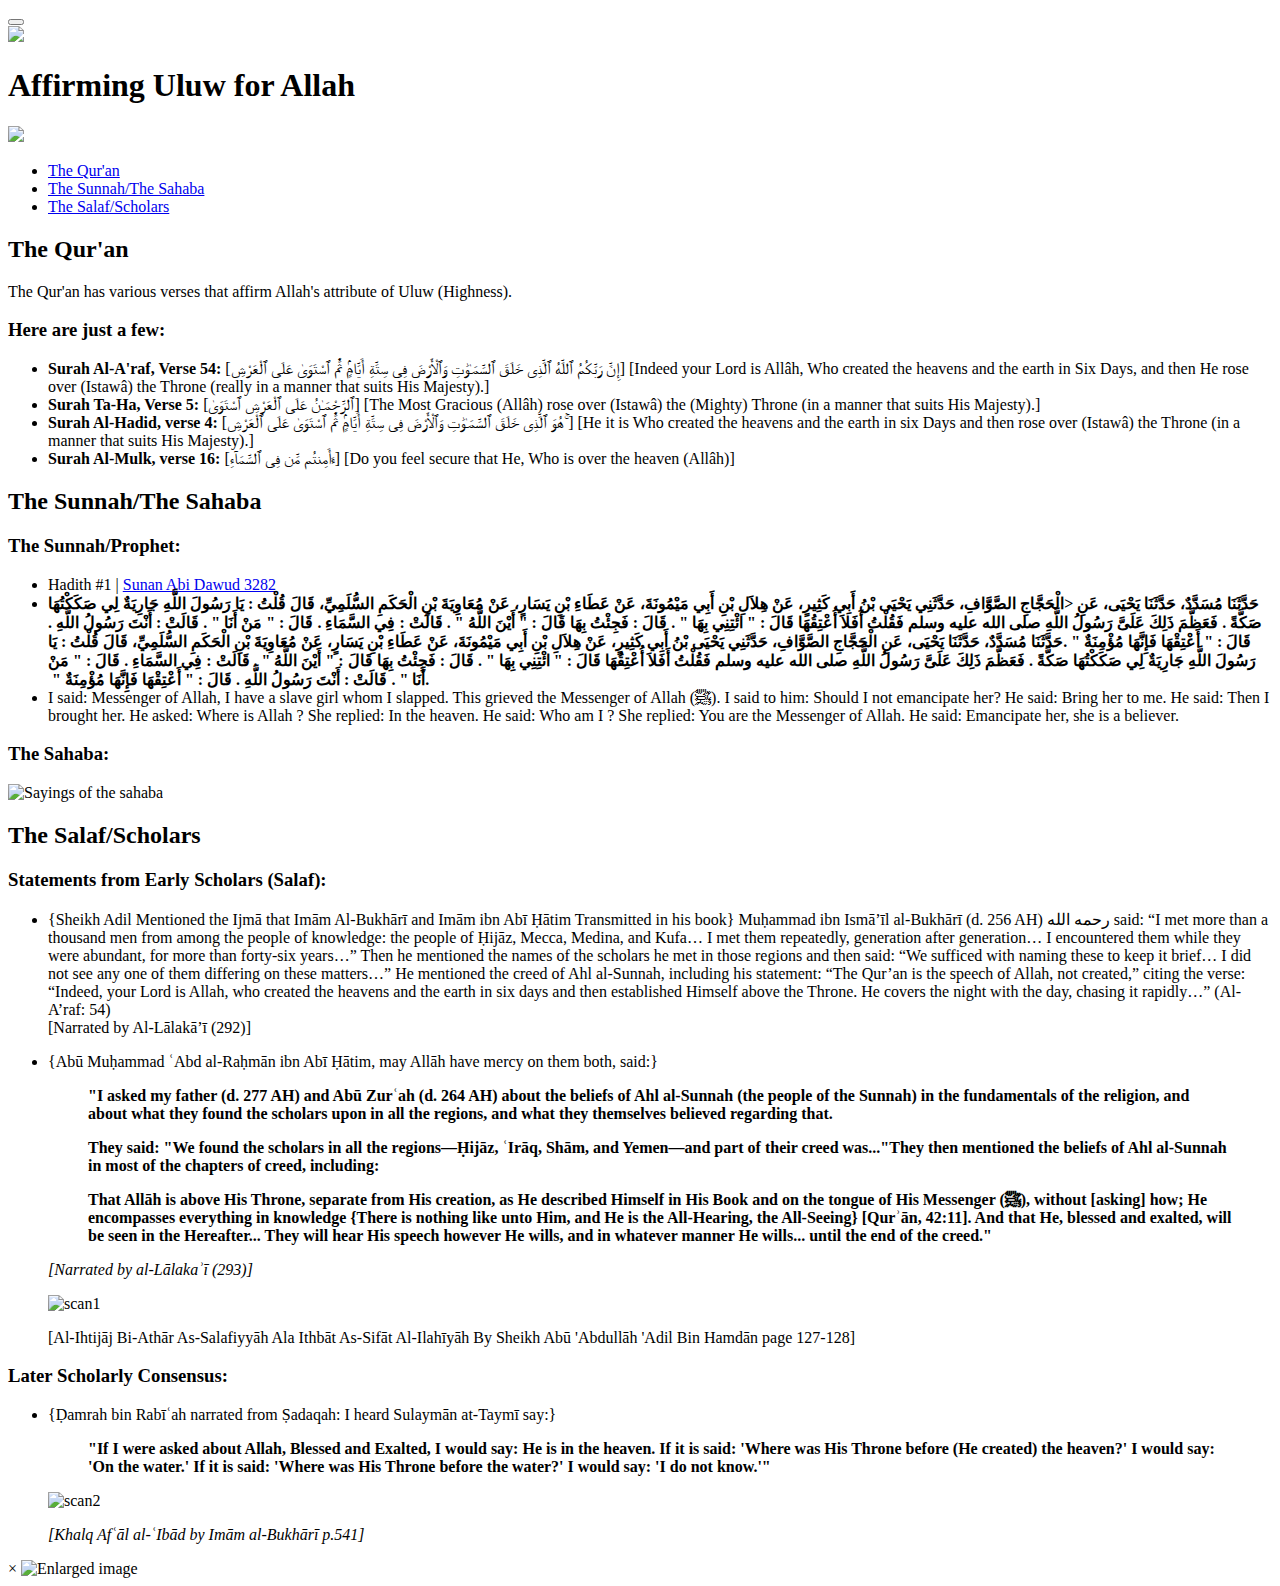
==== affirming-uluw.html @ da6cdb92 "Create affirming-uluw.html" ====
<!DOCTYPE html>
<html lang="en">
<head>
    <meta charset="UTF-8">
    <meta name="viewport" content="width=device-width, initial-scale=1.0">
    <title>Affirming Uluw for Allah</title>
    <link rel="stylesheet" href="style.css"> <!-- Link to your CSS file -->
</head>
<body>
    <!-- Header and Hamburger Menu -->
    <header>
        <button class="hamburger" aria-label="Toggle menu" onclick="toggleMenu()">
            <span></span>
            <span></span>
            <span></span>
        </button>
        <div class="header-content">
        <a href="index.html">
            <img id="logo-image" src="main-screen-image.png">
        </a>
        <h1>Affirming Uluw for Allah</h1> 
        <img id="logo-image" src="./imgs/affirming-uluw-logo-1.png">
        </div>
    </header>

    <!-- Sidebar Navigation Menu -->
    <nav class="sidebar" id="sidebar">
        <ul>
            <li><a href="#quran">The Qur'an</a></li>
            <li><a href="#sunnah">The Sunnah/The Sahaba</a></li>
            <li><a href="#salaf">The Salaf/Scholars</a></li>
        </ul>
    </nav>
 <div id="overlay"></div>
    <!-- Main Content Sections -->
    <main>
        <section id="quran">
            <h2>The Qur'an</h2>
            <p>The Qur'an has various verses that affirm Allah's attribute of Uluw (Highness).</p>
            <h3>Here are just a few:</h3>
            <ul>
                <li><strong>Surah Al-A'raf, Verse 54:</strong> <span lang="ar">[إِنَّ رَبَّكُمُ ٱللَّهُ ٱلَّذِى خَلَقَ ٱلسَّمَـٰوَٰتِ وَٱلْأَرْضَ فِى سِتَّةِ أَيَّامٍۢ ثُمَّ ٱسْتَوَىٰ عَلَى ٱلْعَرْشِ]</span> [Indeed your Lord is Allâh, Who created the heavens and the earth in Six Days, and then He rose over (Istawâ) the Throne (really in a manner that suits His Majesty).]</li>
                <li><strong>Surah Ta-Ha, Verse 5:</strong> <span lang="ar">[ٱلرَّحْمَـٰنُ عَلَى ٱلْعَرْشِ ٱسْتَوَىٰ]</span> [The Most Gracious (Allâh) rose over (Istawâ) the (Mighty) Throne (in a manner that suits His Majesty).]</li>
                <li><strong>Surah Al-Hadid, verse 4:</strong> <span lang="ar">[هُوَ ٱلَّذِى خَلَقَ ٱلسَّمَـٰوَٰتِ وَٱلْأَرْضَ فِى سِتَّةِ أَيَّامٍۢ ثُمَّ ٱسْتَوَىٰ عَلَى ٱلْعَرْشِ ۚ]</span> [He it is Who created the heavens and the earth in six Days and then rose over (Istawâ) the Throne (in a manner that suits His Majesty).]</li>
                <li><strong>Surah Al-Mulk, verse 16:</strong> <span lang="ar">[ءَأَمِنتُم مَّن فِى ٱلسَّمَآءِ]</span> [Do you feel secure that He, Who is over the heaven (Allâh)] </li>
            </ul>
        </section>

        <section id="sunnah">
            <h2>The Sunnah/The Sahaba</h2>
            <h3>The Sunnah/Prophet:</h3>
            <ul>
               <li>Hadith #1 | <a href="https://sunnah.com/abudawud:3282" target="_blank" rel="noopener noreferrer">Sunan Abi Dawud 3282</a></li>
                
                <li>
                    <strong>
                    <span>
                    حَدَّثَنَا مُسَدَّدٌ، حَدَّثَنَا يَحْيَى، عَنِ <الْحَجَّاجِ الصَّوَّافِ، حَدَّثَنِي يَحْيَى بْنُ أَبِي كَثِيرٍ، عَنْ هِلاَلِ بْنِ أَبِي مَيْمُونَةَ، عَنْ عَطَاءِ بْنِ يَسَارٍ، عَنْ مُعَاوِيَةَ بْنِ الْحَكَمِ السُّلَمِيِّ، قَالَ قُلْتُ ‏:‏ يَا رَسُولَ اللَّهِ جَارِيَةٌ لِي صَكَكْتُهَا صَكَّةً ‏.‏ فَعَظَّمَ ذَلِكَ عَلَىَّ رَسُولُ اللَّهِ صلى الله عليه وسلم فَقُلْتُ أَفَلاَ أُعْتِقُهَا قَالَ ‏:‏ ‏"‏ ائْتِنِي بِهَا ‏"‏ ‏.‏ قَالَ ‏:‏ فَجِئْتُ بِهَا قَالَ ‏:‏ ‏"‏ أَيْنَ اللَّهُ ‏"‏ ‏.‏ قَالَتْ ‏:‏ فِي السَّمَاءِ ‏.‏ قَالَ ‏:‏ ‏"‏ مَنْ أَنَا ‏"‏ ‏.‏ قَالَتْ ‏:‏ أَنْتَ رَسُولُ اللَّهِ ‏.‏ قَالَ ‏:‏ ‏"‏ أَعْتِقْهَا فَإِنَّهَا مُؤْمِنَةٌ ‏"‏ ‏.حَدَّثَنَا مُسَدَّدٌ، حَدَّثَنَا يَحْيَى، عَنِ الْحَجَّاجِ الصَّوَّافِ، حَدَّثَنِي يَحْيَى بْنُ أَبِي كَثِيرٍ، عَنْ هِلاَلِ بْنِ أَبِي مَيْمُونَةَ، عَنْ عَطَاءِ بْنِ يَسَارٍ، عَنْ مُعَاوِيَةَ بْنِ الْحَكَمِ السُّلَمِيِّ، قَالَ قُلْتُ ‏:‏ يَا رَسُولَ اللَّهِ جَارِيَةٌ لِي صَكَكْتُهَا صَكَّةً ‏.‏ فَعَظَّمَ ذَلِكَ عَلَىَّ رَسُولُ اللَّهِ صلى الله عليه وسلم فَقُلْتُ أَفَلاَ أُعْتِقُهَا قَالَ ‏:‏ ‏"‏ ائْتِنِي بِهَا ‏"‏ ‏.‏ قَالَ ‏:‏ فَجِئْتُ بِهَا قَالَ ‏:‏ ‏"‏ أَيْنَ اللَّهُ ‏"‏ ‏.‏ قَالَتْ ‏:‏ فِي السَّمَاءِ ‏.‏ قَالَ ‏:‏ ‏"‏ مَنْ أَنَا ‏"‏ ‏.‏ قَالَتْ ‏:‏ أَنْتَ رَسُولُ اللَّهِ ‏.‏ قَالَ ‏:‏ ‏"‏ أَعْتِقْهَا فَإِنَّهَا مُؤْمِنَةٌ ‏"‏ ‏.
                    </strong>
                    </span>
                </li>
                <li>I said: Messenger of Allah, I have a slave girl whom I slapped. This grieved the Messenger of Allah (ﷺ). I said to him: Should I not emancipate her? He said: Bring her to me. He said: Then I brought her. He asked: Where is Allah ? She replied: In the heaven. He said: Who am I ? She replied: You are the Messenger of Allah. He said: Emancipate her, she is a believer.</li>
            </ul>
            <h3>The Sahaba:</h3>
            <div class="image-container">
                <img src="imgs/sahaba-image-1.png" alt="Sayings of the sahaba" class="sahaba-image" onclick="openModal(this)">
            </div>
        </section>

        <section id="salaf">
            <h2>The Salaf/Scholars</h2>
            <h3>Statements from Early Scholars (Salaf):</h3>
            <ul>
                <li>{Sheikh Adil Mentioned the Ijmā that Imām Al-Bukhārī and Imām ibn Abī Ḥātim Transmitted in his book}

Muḥammad ibn Ismā’īl al-Bukhārī (d. 256 AH) رحمه الله said: “I met more than a thousand men from among the people of knowledge: the people of Ḥijāz, Mecca, Medina, and Kufa… I met them repeatedly, generation after generation… I encountered them while they were abundant, for more than forty-six years…” Then he mentioned the names of the scholars he met in those regions and then said: “We sufficed with naming these to keep it brief… I did not see any one of them differing on these matters…” He mentioned the creed of Ahl al-Sunnah, including his statement: “The Qur’an is the speech of Allah, not created,” citing the verse: “Indeed, your Lord is Allah, who created the heavens and the earth in six days and then established Himself above the Throne. He covers the night with the day, chasing it rapidly…” (Al-A’raf: 54) <br> [Narrated by Al-Lālakā’ī (292)]</li>
                <li><p> {Abū Muḥammad ʿAbd al-Raḥmān ibn Abī Ḥātim, may Allāh have mercy on them both, said:}</p>

<blockquote>
  <p><strong>"I asked my father (d. 277 AH) and Abū Zurʿah (d. 264 AH) about the beliefs of Ahl al-Sunnah (the people of the Sunnah) in the fundamentals of the religion, and about what they found the scholars upon in all the regions, and what they themselves believed regarding that.</strong></p>

  <p><strong>They said: "We found the scholars in all the regions—Ḥijāz, ʿIrāq, Shām, and Yemen—and part of their creed was..."They then mentioned the beliefs of Ahl al-Sunnah in most of the chapters of creed, including:</strong></p>

  <p><strong>That Allāh is above His Throne, separate from His creation, as He described Himself in His Book and on the tongue of His Messenger (ﷺ), without [asking] how; He encompasses everything in knowledge {There is nothing like unto Him, and He is the All-Hearing, the All-Seeing} [Qurʾān, 42:11]. And that He, blessed and exalted, will be seen in the Hereafter... They will hear His speech however He wills, and in whatever manner He wills... until the end of the creed."</strong></p>
</blockquote>

<p><em>[Narrated by al-Lālakaʾī (293)]</em></p>

<img src="imgs/al-ihtijaj-scan-1.jpg" alt="scan1" class="sahaba-image" onclick="openModal(this)">

<p>[Al-Ihtijāj Bi-Athār As-Salafiyyāh Ala Ithbāt As-Sifāt Al-Ilahīyāh By Sheikh Abū 'Abdullāh 'Adil Bin Hamdān page 127-128]</p></li>
            

                
            </ul>
            <h3>Later Scholarly Consensus:</h3>
            <ul> 
    <li> 
                <p> {Ḍamrah bin Rabīʿah narrated from Ṣadaqah: I heard Sulaymān at-Taymī say:} </p>
  


<blockquote>
  <p><strong>"If I were asked about Allah, Blessed and Exalted, I would say: He is in the heaven. If it is said: 'Where was His Throne before (He created) the heaven?' I would say: 'On the water.' If it is said: 'Where was His Throne before the water?' I would say: 'I do not know.'"</strong></p>
</blockquote>
<img src="imgs/khalq-afal-al-ibad-scan-1.png" alt="scan2" class="sahaba-image" onclick="openModal(this)">
<p><em>[Khalq Afʿāl al-ʿIbād by Imām al-Bukhārī p.541]</em></p> 
    </li>
            
            
            </ul>
        </section>
    </main>

    <!-- Modal for Image -->
    <div id="image-modal" class="modal">
        <span class="close" onclick="closeModal()">&times;</span>
        <img class="modal-content" id="img01" alt="Enlarged image">
    </div>

    <script src="script.js"></script> 
</body>
</html>
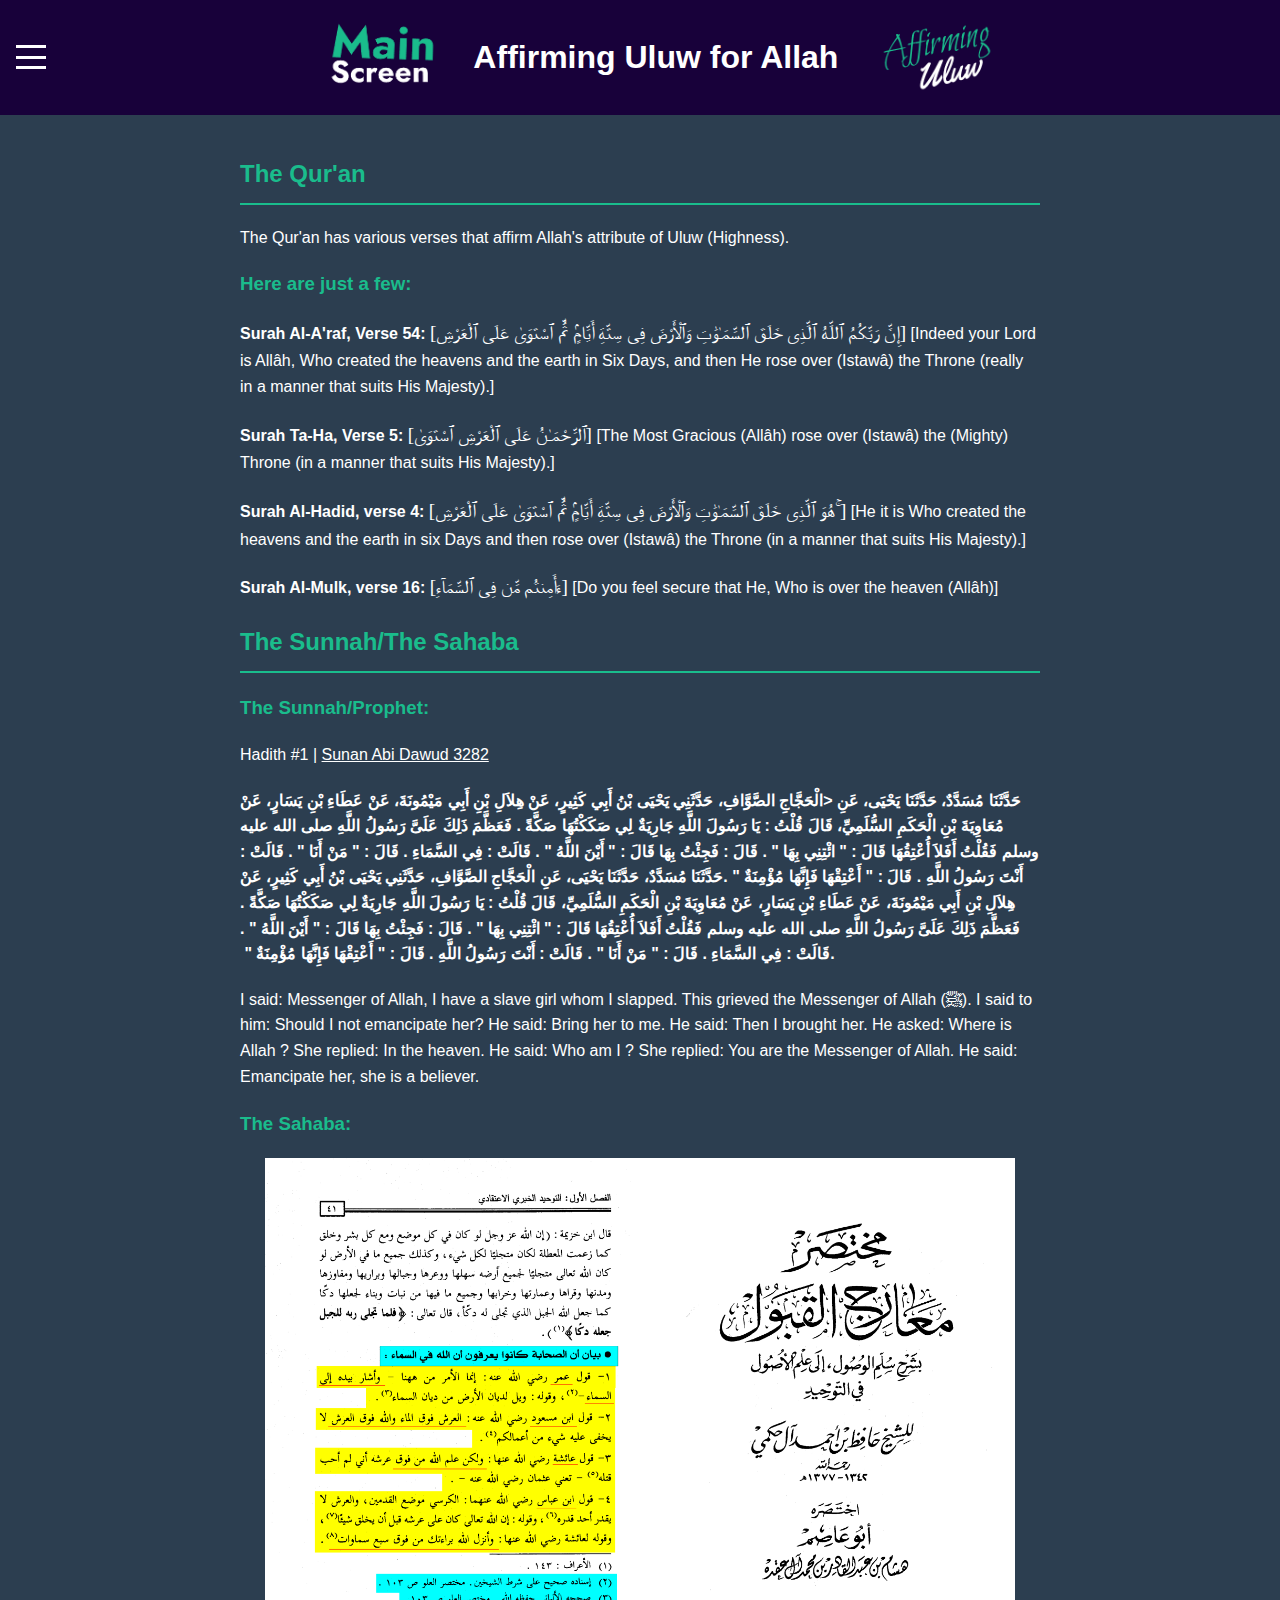
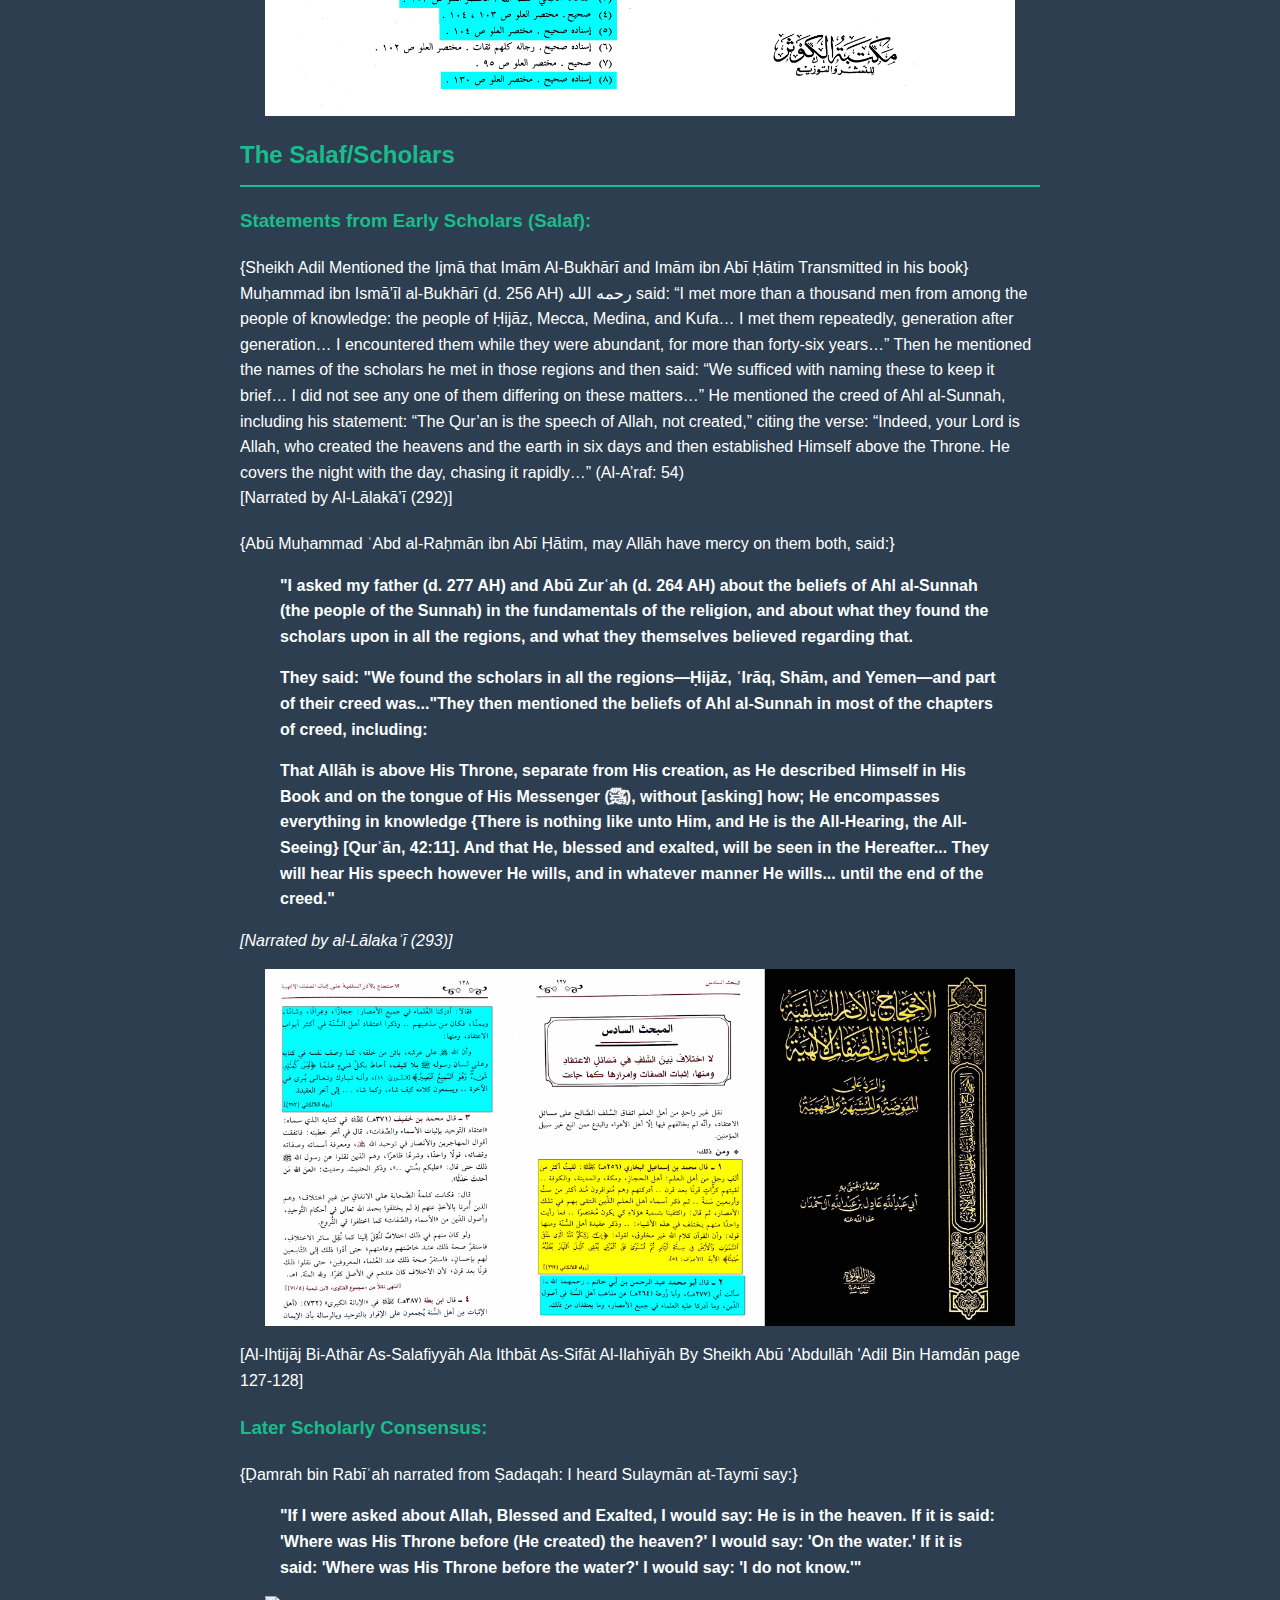
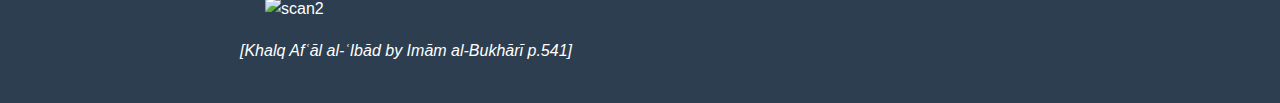
==== commit 3839eecb: "Update affirming-uluw.html" ====
--- a/affirming-uluw.html
+++ b/affirming-uluw.html
@@ -16,10 +16,10 @@
         </button>
         <div class="header-content">
         <a href="index.html">
-            <img id="logo-image" src="main-screen-image.png">
+            <img id="logo-image" src="img/main-screen-image.png">
         </a>
         <h1>Affirming Uluw for Allah</h1> 
-        <img id="logo-image" src="./imgs/affirming-uluw-logo-1.png">
+        <img id="logo-image" src="img/affirming-uluw-logo-1.png">
         </div>
     </header>
 
@@ -63,7 +63,7 @@
             </ul>
             <h3>The Sahaba:</h3>
             <div class="image-container">
-                <img src="imgs/sahaba-image-1.png" alt="Sayings of the sahaba" class="sahaba-image" onclick="openModal(this)">
+                <img src="img/sahaba-image-1.png" alt="Sayings of the sahaba" class="sahaba-image" onclick="openModal(this)">
             </div>
         </section>
 
@@ -86,7 +86,7 @@
 
 <p><em>[Narrated by al-Lālakaʾī (293)]</em></p>
 
-<img src="imgs/al-ihtijaj-scan-1.jpg" alt="scan1" class="sahaba-image" onclick="openModal(this)">
+<img src="img/al-ihtijaj-scan-1.jpg" alt="scan1" class="sahaba-image" onclick="openModal(this)">
 
 <p>[Al-Ihtijāj Bi-Athār As-Salafiyyāh Ala Ithbāt As-Sifāt Al-Ilahīyāh By Sheikh Abū 'Abdullāh 'Adil Bin Hamdān page 127-128]</p></li>
             
@@ -103,7 +103,7 @@
 <blockquote>
   <p><strong>"If I were asked about Allah, Blessed and Exalted, I would say: He is in the heaven. If it is said: 'Where was His Throne before (He created) the heaven?' I would say: 'On the water.' If it is said: 'Where was His Throne before the water?' I would say: 'I do not know.'"</strong></p>
 </blockquote>
-<img src="imgs/khalq-afal-al-ibad-scan-1.png" alt="scan2" class="sahaba-image" onclick="openModal(this)">
+<img src="img/khalq-afal-al-ibad-scan-1.png" alt="scan2" class="sahaba-image" onclick="openModal(this)">
 <p><em>[Khalq Afʿāl al-ʿIbād by Imām al-Bukhārī p.541]</em></p> 
     </li>
             
--- a/style.css
+++ b/style.css
@@ -0,0 +1,200 @@
+body, html {
+    margin: 0;
+    padding: 0;
+    font-family: Arial, sans-serif;
+    line-height: 1.6;
+    color: #333;
+}
+
+header {
+    background-color: #18013a;
+    padding: 1rem;
+    display: flex;
+    align-items: center;
+    position: relative;
+}
+.header-content {
+    display: flex;
+    align-items: center;
+    justify-content: center;
+    flex: 1;
+}
+
+
+h1 {
+    margin: 0 0 0 2rem; 
+    color: white;
+    margin-right: 30px;
+}
+
+h2 {
+    color: #1abc8c;
+    border-bottom: 2px solid #1abc8c;
+    padding-bottom: 10px;
+}
+
+h3 {
+    color: #1abc8c;
+}
+
+.hamburger {
+    background: none;
+    border: none;
+    cursor: pointer;
+    display: flex;
+    flex-direction: column;
+    justify-content: space-between;
+    height: 24px;
+    width: 30px;
+    padding: 0;
+    z-index: 1001;
+}
+
+.hamburger span {
+    background-color: white;
+    height: 3px;
+    width: 100%;
+    transition: all 0.3s ease;
+}
+
+#overlay {
+    display: none;
+    position: fixed;
+    top: 0;
+    left: 0;
+    width: 100%;
+    height: 100%;
+    background-color: rgba(0, 0, 0, 0.5);
+    z-index: 999;
+}
+
+.sidebar {
+    /* ... existing styles ... */
+    z-index: 1000; /* Ensure sidebar is above overlay */
+}
+
+.sidebar {
+    position: fixed;
+    top: 0;
+    left: 0;
+    width: 250px;
+    height: 100%;
+    background-color: rgba(24, 1, 58, 0.7);
+    transform: translateX(-100%);
+    transition: transform 0.3s ease;
+    z-index: 1000;
+}
+
+.sidebar.active {
+    transform: translateX(0);
+}
+
+.sidebar ul {
+    list-style-type: none;
+    padding: 20px;
+    margin-top: 60px;
+}
+
+.sidebar ul li {
+    margin-bottom: 10px;
+}
+
+.sidebar ul li a {
+    color: #ffffff;
+    text-decoration: none;
+    font-size: 1.1em;
+}
+
+main {
+    padding: 20px;
+    max-width: 800px;
+    margin: 0 auto;
+}
+
+#sunnah ul, #salaf ul, #quran ul {
+    list-style-type: none;
+    padding: 0;
+}
+
+#sunnah li, #salaf li, #quran li {
+    margin-bottom: 20px;
+}
+
+.image-container {
+    text-align: center;
+}
+
+.sahaba-image {
+    max-width: 100%;
+    height: auto;
+    display: block;
+    margin: 13px auto;
+    cursor: pointer;
+    transition: transform 0.3s ease;
+}
+
+.sahaba-image:hover {
+    transform: scale(1.05);
+}
+
+
+.modal {
+    display: none;
+    position: fixed;
+    z-index: 1002;
+    padding-top: 100px;
+    left: 0;
+    top: 0;
+    width: 100%;
+    height: 100%;
+    overflow: auto;
+    background-color: rgba(0,0,0,0.9);
+}
+
+.modal-content {
+    margin: auto;
+    display: block;
+    width: 80%;
+    max-width: 700px;
+}
+
+.close {
+    position: absolute;
+    top: 15px;
+    right: 35px;
+    color: #f1f1f1;
+    font-size: 40px;
+    font-weight: bold;
+    transition: 0.3s;
+}
+
+.close:hover,
+.close:focus {
+    color: #bbb;
+    text-decoration: none;
+    cursor: pointer;
+}
+
+@media (min-width: 800px) {
+    .sahaba-image {
+        max-width: 750px;
+    }
+}
+
+span[lang="ar"] {
+    font-family: 'Traditional Arabic', 'Scheherazade', serif;
+    font-size: 1.2em;
+}
+* {
+    color: white;
+}
+body {
+    background-color: #2C3E50 !important;
+}
+#logo-image {
+    height: 75px;
+    margin-left: 10px;
+}
+.padding-left {
+    padding-left: 8px;;
+}
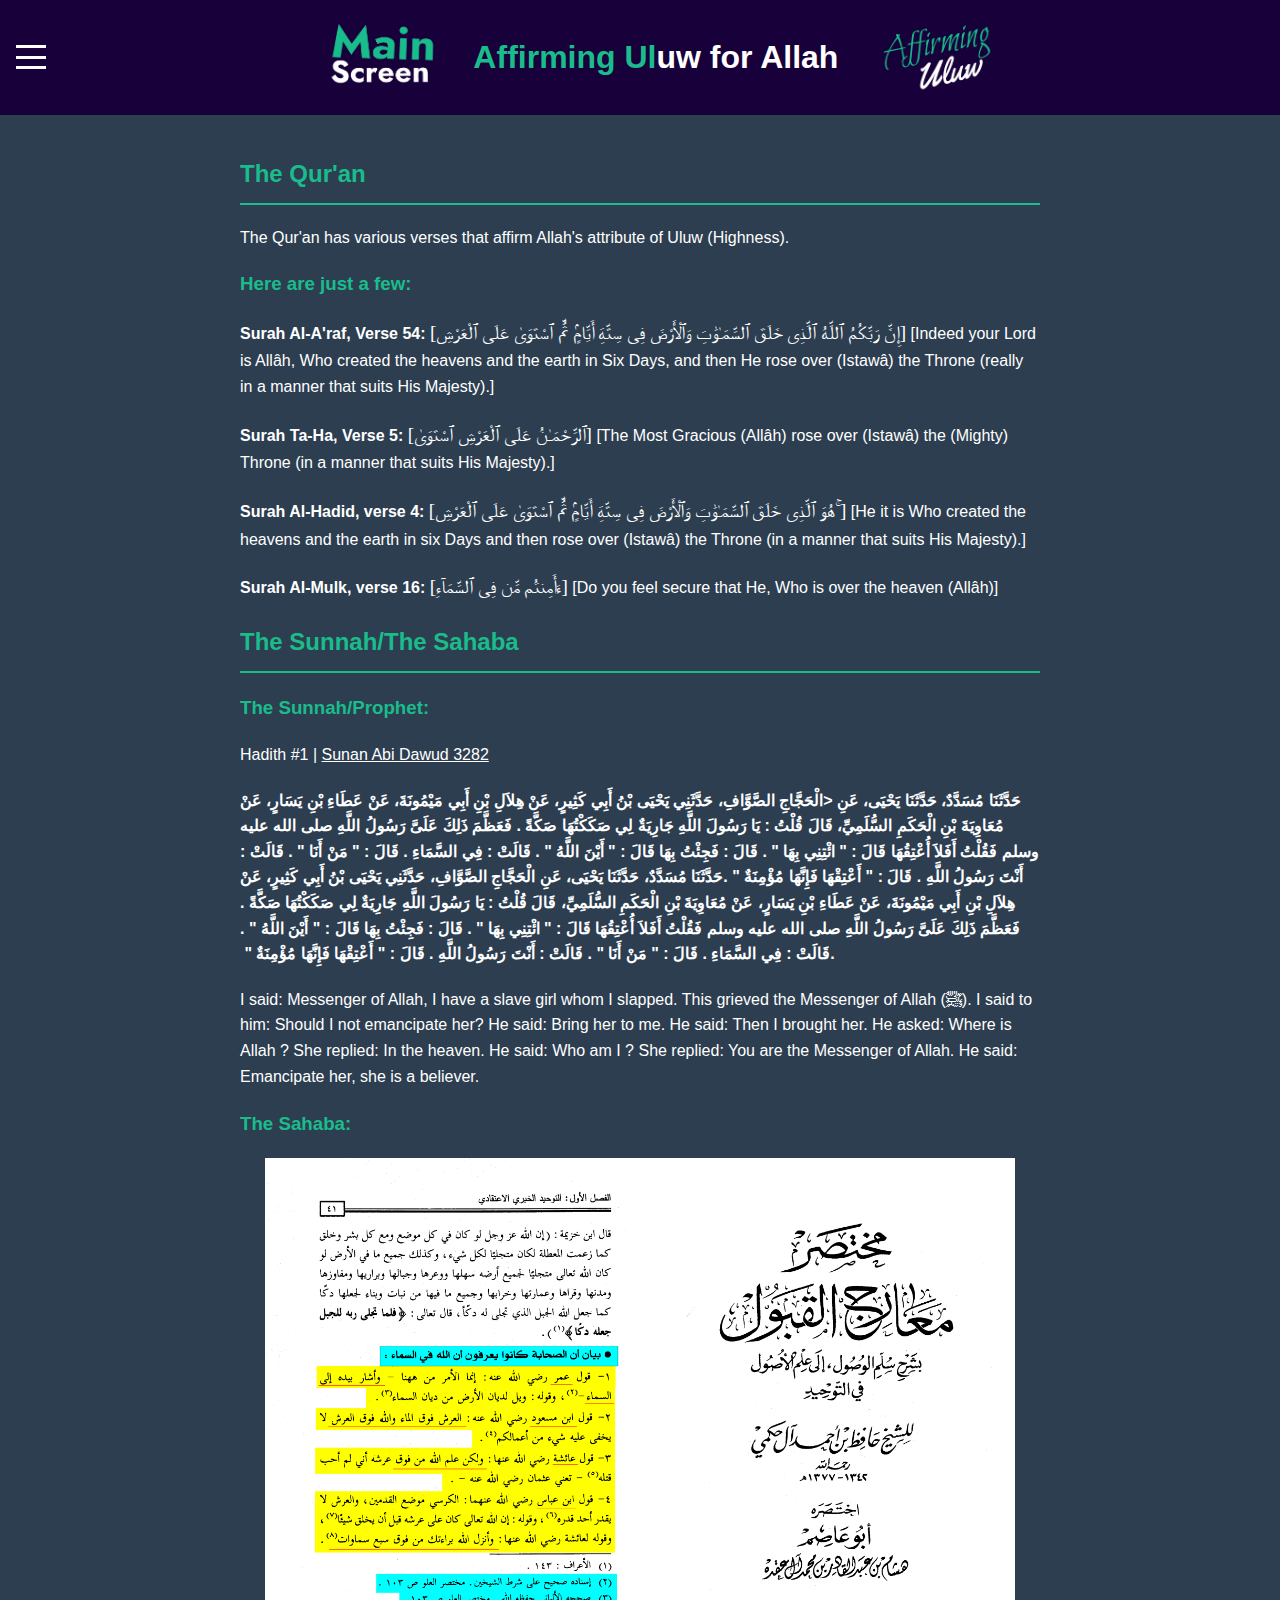
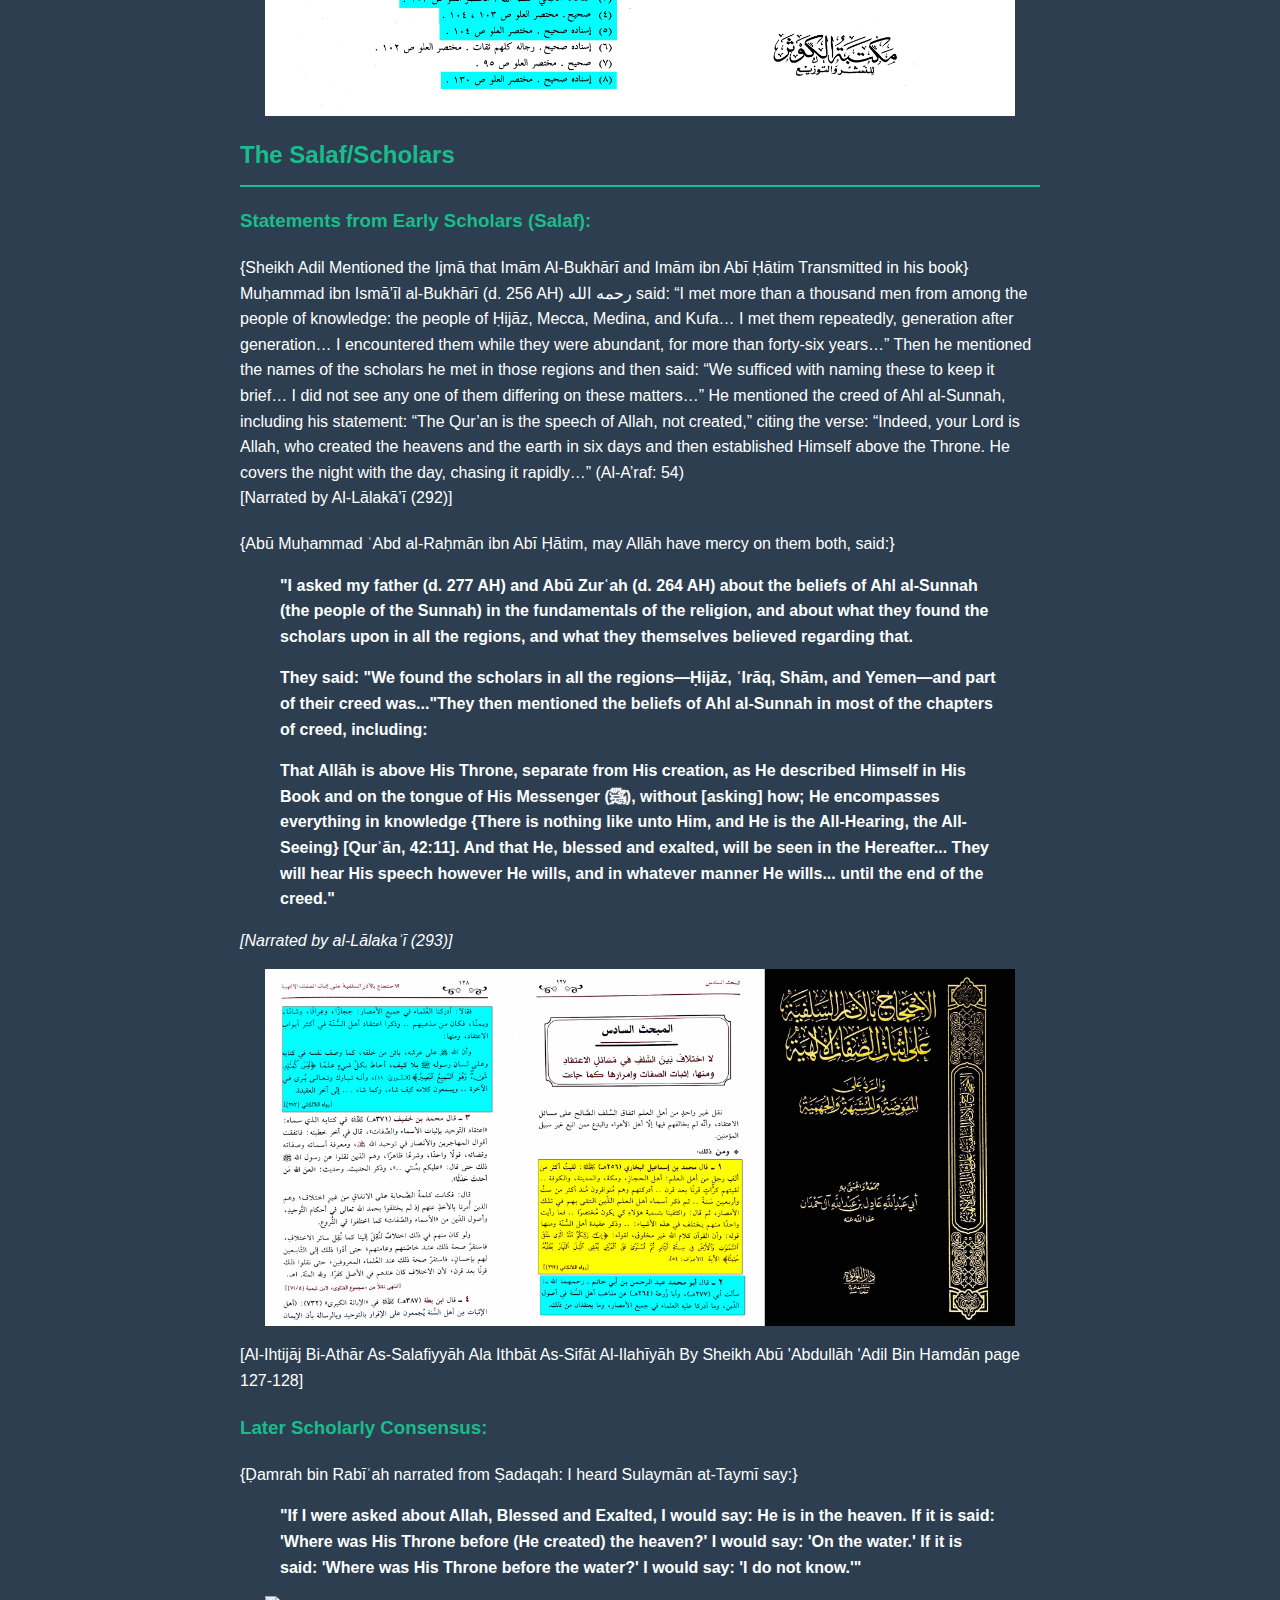
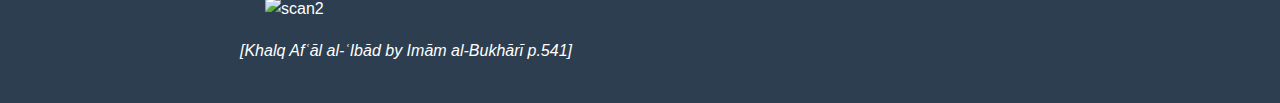
==== commit 27635bec: "Update affirming-uluw.html" ====
--- a/affirming-uluw.html
+++ b/affirming-uluw.html
@@ -3,7 +3,7 @@
 <head>
     <meta charset="UTF-8">
     <meta name="viewport" content="width=device-width, initial-scale=1.0">
-    <title>Affirming Uluw for Allah</title>
+    <title> <span style="color: #1abc8c">Affirming Ul</span>uw for Allah</title>
     <link rel="stylesheet" href="style.css"> <!-- Link to your CSS file -->
 </head>
 <body>
@@ -18,7 +18,7 @@
         <a href="index.html">
             <img id="logo-image" src="img/main-screen-image.png">
         </a>
-        <h1>Affirming Uluw for Allah</h1> 
+        <h1><span style="color: #1abc8c">Affirming Ul</span>uw for Allah</h1> 
         <img id="logo-image" src="img/affirming-uluw-logo-1.png">
         </div>
     </header>
@@ -84,11 +84,11 @@
   <p><strong>That Allāh is above His Throne, separate from His creation, as He described Himself in His Book and on the tongue of His Messenger (ﷺ), without [asking] how; He encompasses everything in knowledge {There is nothing like unto Him, and He is the All-Hearing, the All-Seeing} [Qurʾān, 42:11]. And that He, blessed and exalted, will be seen in the Hereafter... They will hear His speech however He wills, and in whatever manner He wills... until the end of the creed."</strong></p>
 </blockquote>
 
-<p><em>[Narrated by al-Lālakaʾī (293)]</em></p>
+<p><em><span class="green-color">[Narrated by al-Lālakaʾī (293)]</span></em></p>
 
 <img src="img/al-ihtijaj-scan-1.jpg" alt="scan1" class="sahaba-image" onclick="openModal(this)">
 
-<p>[Al-Ihtijāj Bi-Athār As-Salafiyyāh Ala Ithbāt As-Sifāt Al-Ilahīyāh By Sheikh Abū 'Abdullāh 'Adil Bin Hamdān page 127-128]</p></li>
+<p><span class="green-color">[Al-Ihtijāj Bi-Athār As-Salafiyyāh Ala Ithbāt As-Sifāt Al-Ilahīyāh By Sheikh Abū 'Abdullāh 'Adil Bin Hamdān page 127-128]</span></p></li>
             
 
                 
@@ -104,7 +104,7 @@
   <p><strong>"If I were asked about Allah, Blessed and Exalted, I would say: He is in the heaven. If it is said: 'Where was His Throne before (He created) the heaven?' I would say: 'On the water.' If it is said: 'Where was His Throne before the water?' I would say: 'I do not know.'"</strong></p>
 </blockquote>
 <img src="img/khalq-afal-al-ibad-scan-1.png" alt="scan2" class="sahaba-image" onclick="openModal(this)">
-<p><em>[Khalq Afʿāl al-ʿIbād by Imām al-Bukhārī p.541]</em></p> 
+<p><em><span class="green-color">[Khalq Afʿāl al-ʿIbād by Imām al-Bukhārī p.541]</span></em></p> 
     </li>
             
             
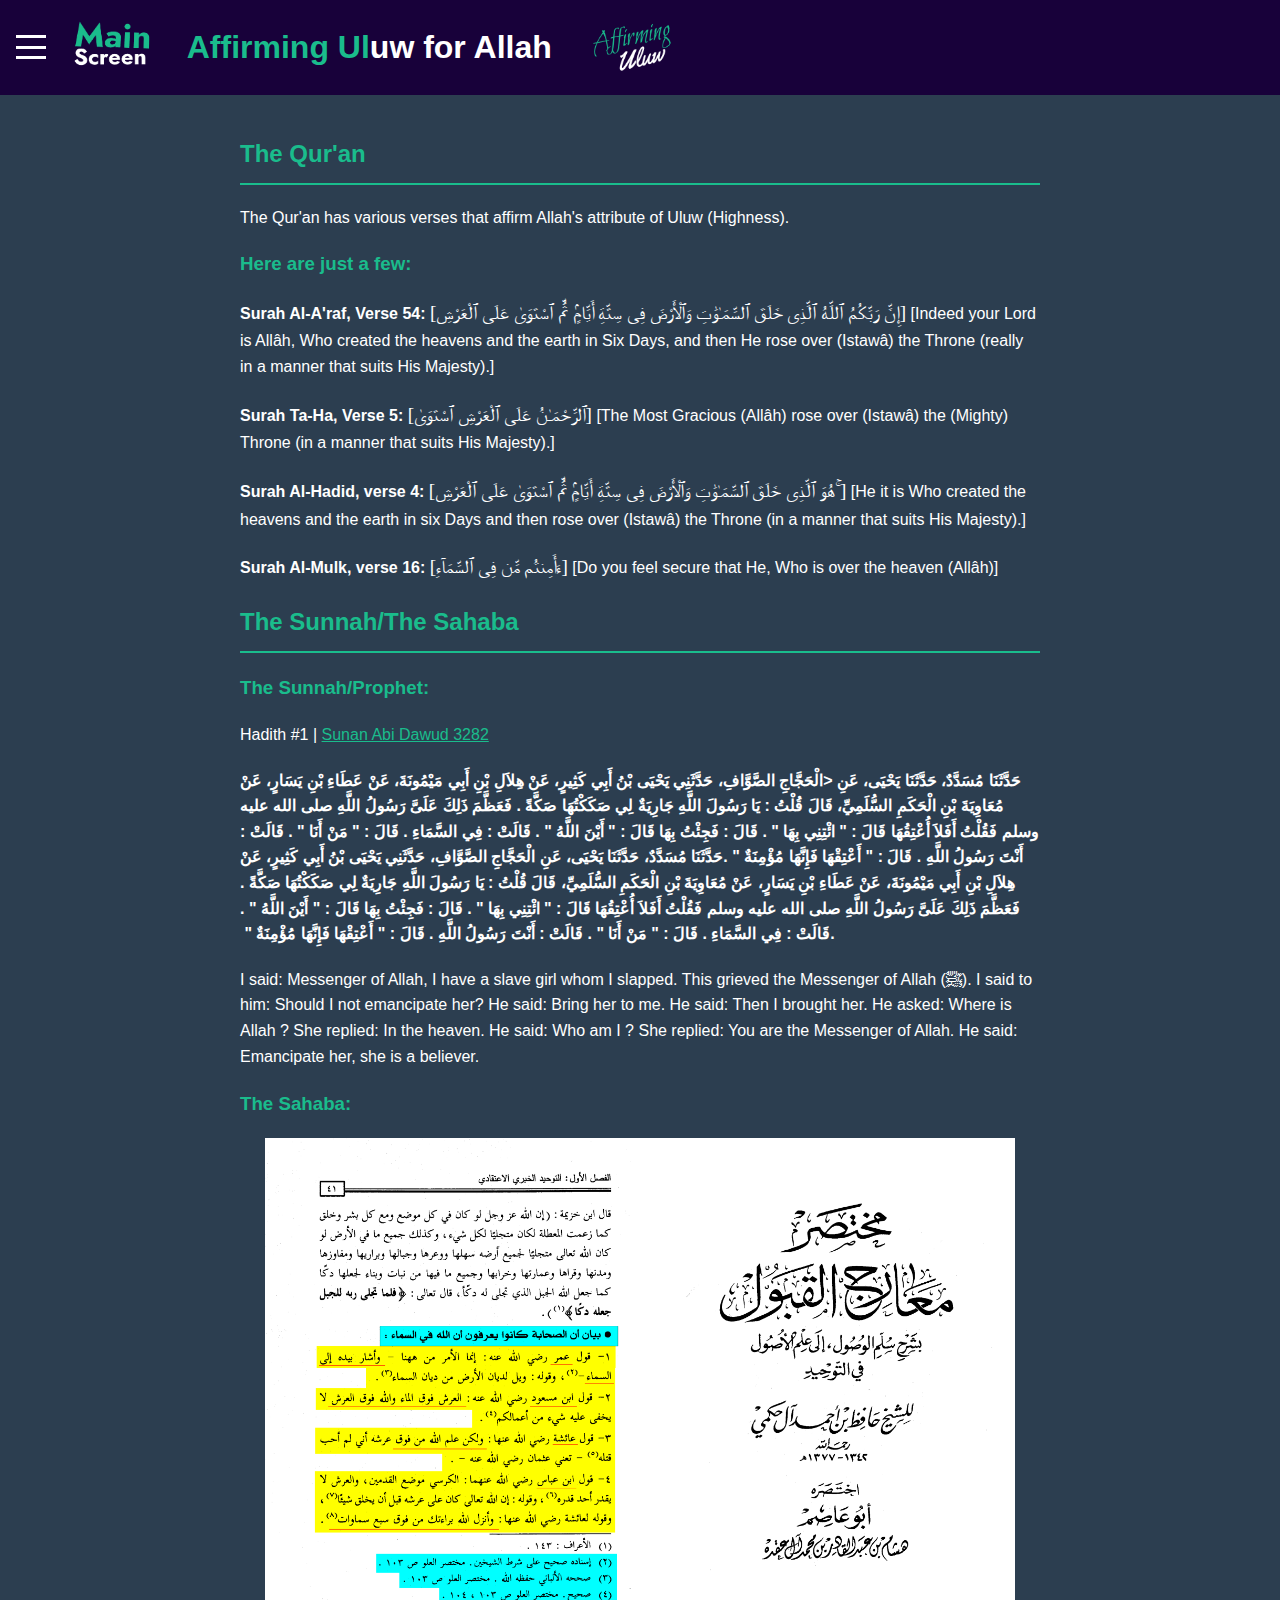
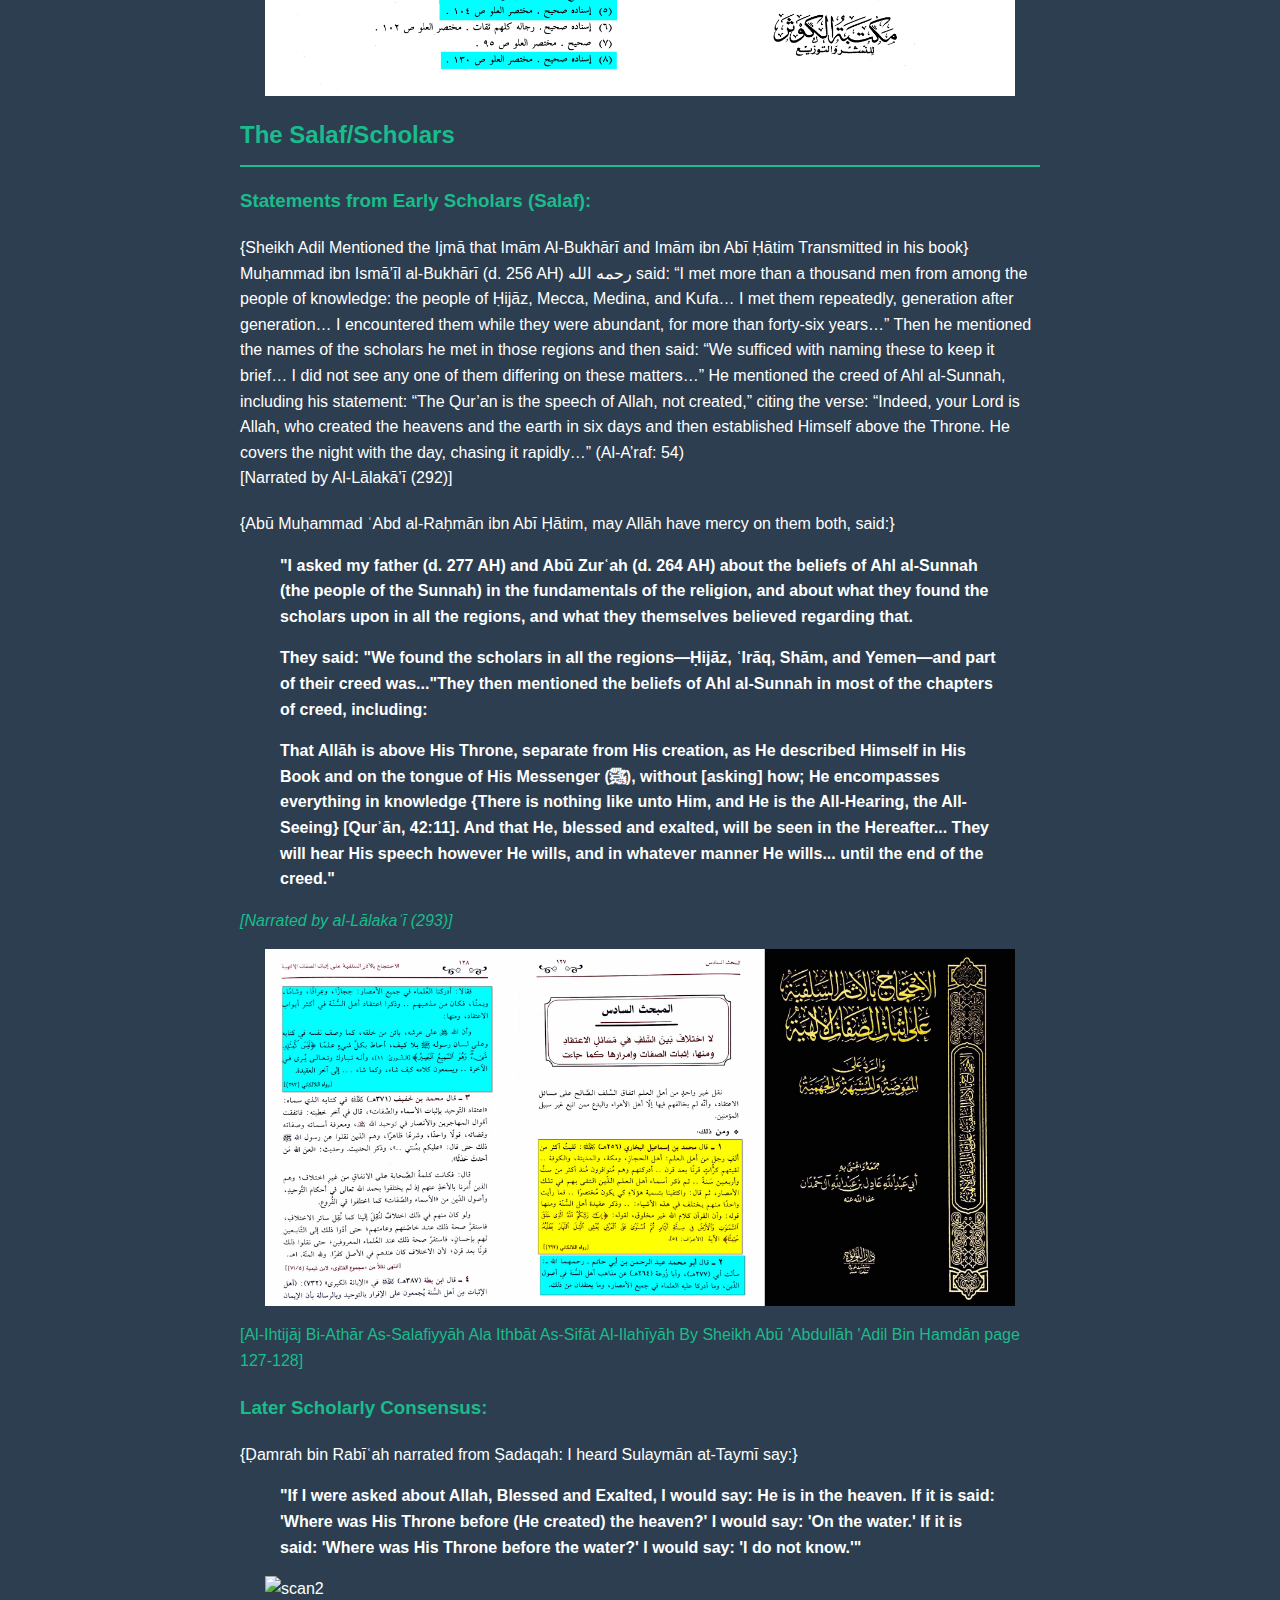
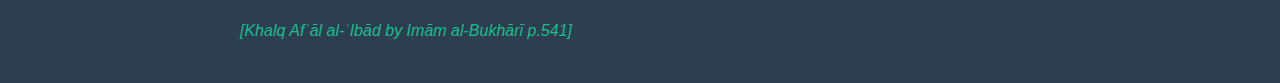
==== commit c9c980c7: "fix video" ====
--- a/affirming-uluw.html
+++ b/affirming-uluw.html
@@ -3,7 +3,7 @@
 <head>
     <meta charset="UTF-8">
     <meta name="viewport" content="width=device-width, initial-scale=1.0">
-    <title> <span style="color: #1abc8c">Affirming Ul</span>uw for Allah</title>
+    <title> Affirming Uluw for Allah</title>
     <link rel="stylesheet" href="style.css"> <!-- Link to your CSS file -->
 </head>
 <body>
@@ -18,7 +18,7 @@
         <a href="index.html">
             <img id="logo-image" src="img/main-screen-image.png">
         </a>
-        <h1><span style="color: #1abc8c">Affirming Ul</span>uw for Allah</h1> 
+        <h1><span style="color: #1abc8c">Affirming Ul</span>uw for Allah</h1>
         <img id="logo-image" src="img/affirming-uluw-logo-1.png">
         </div>
     </header>
@@ -51,7 +51,7 @@
             <h3>The Sunnah/Prophet:</h3>
             <ul>
                <li>Hadith #1 | <a href="https://sunnah.com/abudawud:3282" target="_blank" rel="noopener noreferrer">Sunan Abi Dawud 3282</a></li>
-                
+
                 <li>
                     <strong>
                     <span>
@@ -89,25 +89,25 @@
 <img src="img/al-ihtijaj-scan-1.jpg" alt="scan1" class="sahaba-image" onclick="openModal(this)">
 
 <p><span class="green-color">[Al-Ihtijāj Bi-Athār As-Salafiyyāh Ala Ithbāt As-Sifāt Al-Ilahīyāh By Sheikh Abū 'Abdullāh 'Adil Bin Hamdān page 127-128]</span></p></li>
-            
 
-                
+
+
             </ul>
             <h3>Later Scholarly Consensus:</h3>
-            <ul> 
-    <li> 
+            <ul>
+    <li>
                 <p> {Ḍamrah bin Rabīʿah narrated from Ṣadaqah: I heard Sulaymān at-Taymī say:} </p>
-  
+
 
 
 <blockquote>
   <p><strong>"If I were asked about Allah, Blessed and Exalted, I would say: He is in the heaven. If it is said: 'Where was His Throne before (He created) the heaven?' I would say: 'On the water.' If it is said: 'Where was His Throne before the water?' I would say: 'I do not know.'"</strong></p>
 </blockquote>
 <img src="img/khalq-afal-al-ibad-scan-1.png" alt="scan2" class="sahaba-image" onclick="openModal(this)">
-<p><em><span class="green-color">[Khalq Afʿāl al-ʿIbād by Imām al-Bukhārī p.541]</span></em></p> 
+<p><em><span class="green-color">[Khalq Afʿāl al-ʿIbād by Imām al-Bukhārī p.541]</span></em></p>
     </li>
-            
-            
+
+
             </ul>
         </section>
     </main>
@@ -118,6 +118,6 @@
         <img class="modal-content" id="img01" alt="Enlarged image">
     </div>
 
-    <script src="script.js"></script> 
+    <script src="script.js"></script>
 </body>
 </html>
--- a/style.css
+++ b/style.css
@@ -16,8 +16,9 @@
 .header-content {
     display: flex;
     align-items: center;
-    justify-content: center;
+    /* justify-content: center; */
     flex: 1;
+    justify-content: left;
 }
 
 
@@ -48,6 +49,7 @@
     width: 30px;
     padding: 0;
     z-index: 1001;
+    margin-right: 1rem;
 }
 
 .hamburger span {
@@ -192,9 +194,46 @@
     background-color: #2C3E50 !important;
 }
 #logo-image {
-    height: 75px;
-    margin-left: 10px;
+    height: 55px;
+    margin-left: 7px;
 }
 .padding-left {
     padding-left: 8px;;
 }
+#main-screen {
+    height: 55px;
+    margin-right: auto; 
+}
+.green-color {
+    color: #1abc8c;
+}
+a {
+   color: #1abc8c; 
+}
+        /* Video Stuff */
+.video-container {
+    margin: 20px 0;
+    display: flex;
+    flex-direction: column;
+    align-items: center;
+    gap: 10px;
+}
+
+.video-controls {
+    display: flex;
+    gap: 10px;
+}
+
+.video-btn {
+    background-color: #1abc8c;
+    color: white;
+    border: none;
+    padding: 8px 16px;
+    border-radius: 4px;
+    cursor: pointer;
+    transition: background-color 0.3s ease;
+}
+
+.video-btn:hover {
+    background-color: #16a085;
+}
